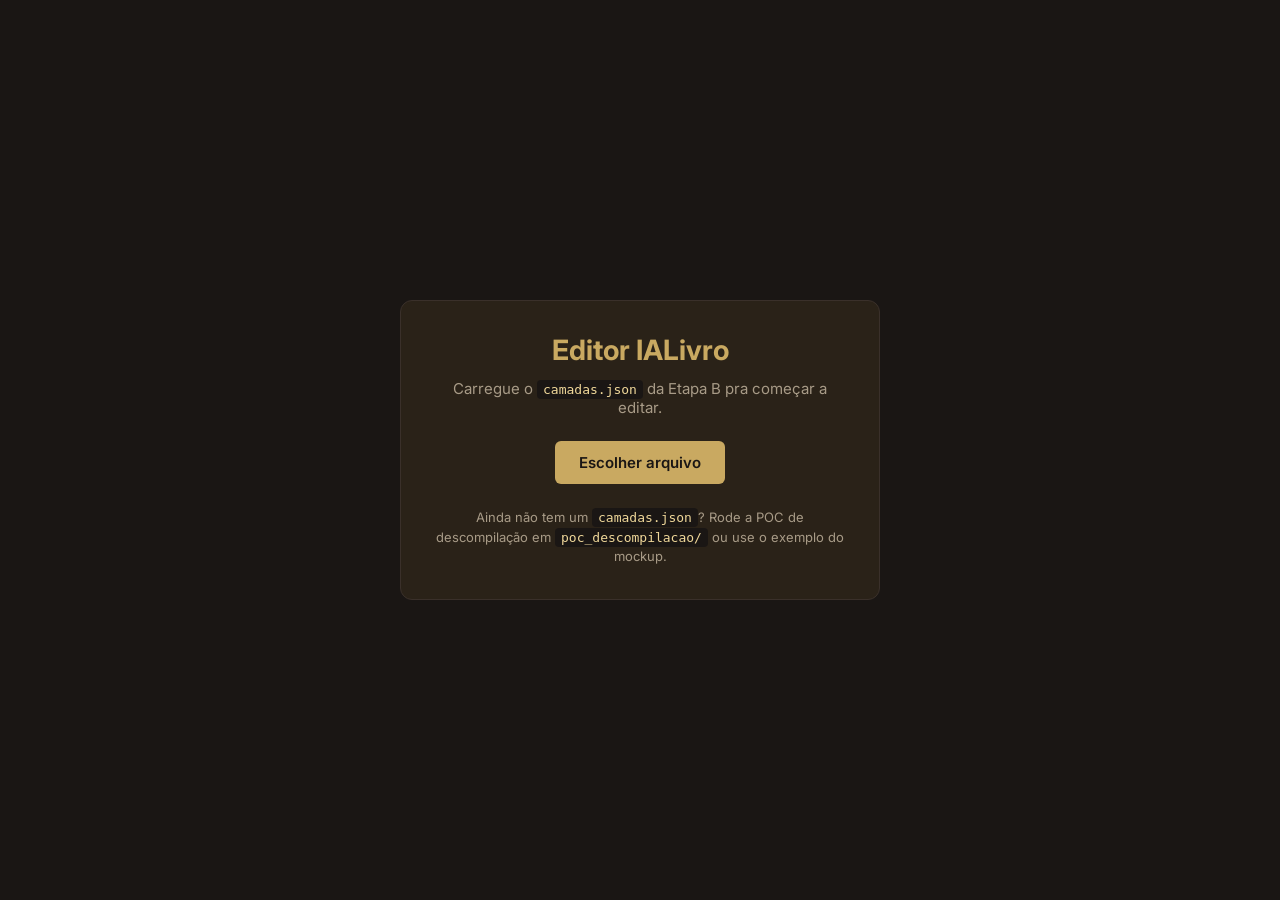
==== editor/frontend/index.html @ 53c4502d "Etapa C - mockup com design system + editor real funcional (C2-C5) MOCKUP atualizado (editor/mockup/" ====
<!DOCTYPE html>
<html lang="pt-BR">
<head>
  <meta charset="UTF-8">
  <meta name="viewport" content="width=device-width, initial-scale=1.0, maximum-scale=1.0, user-scalable=no">
  <title>Editor IALivro</title>
  <link rel="preconnect" href="https://fonts.googleapis.com">
  <link rel="preconnect" href="https://fonts.gstatic.com" crossorigin>
  <link href="https://fonts.googleapis.com/css2?family=Inter:wght@400;500;600;700&family=Work+Sans:wght@500;600&family=Cormorant+Garamond:wght@400;600&family=Source+Serif+Pro:wght@400;600&family=Cinzel:wght@500;700&family=Playfair+Display:wght@400;700&display=swap" rel="stylesheet">
  <link rel="stylesheet" href="css/tokens.css">
  <link rel="stylesheet" href="css/editor.css">
</head>
<body>

  <!-- TELA INICIAL: upload -->
  <div id="tela-upload" class="tela-upload">
    <div class="upload-box">
      <h1>Editor IALivro</h1>
      <p class="subtitulo">Carregue o <code>camadas.json</code> da Etapa B pra começar a editar.</p>

      <label for="input-arquivo" class="btn-upload">
        Escolher arquivo
        <input type="file" id="input-arquivo" accept=".json" hidden>
      </label>

      <p class="dica">
        Ainda não tem um <code>camadas.json</code>?
        Rode a POC de descompilação em <code>poc_descompilacao/</code>
        ou use o exemplo do mockup.
      </p>
    </div>
  </div>

  <!-- TELA EDITOR: aparece depois do upload -->
  <header class="topbar" hidden id="topbar">
    <div class="topbar-esq">
      <div class="logo">IALivro</div>
      <div class="seletor-livro">
        <label for="sel-livro" class="seletor-livro-label">Livro</label>
        <select id="sel-livro" class="seletor-livro-select">
          <option value="1" data-cor="#B8860B">1 · Constitucional</option>
          <option value="2" data-cor="#1B305B">2 · Administrativo</option>
          <option value="3" data-cor="#2A6199">3 · AFO</option>
          <option value="4" data-cor="#284703">4 · Civil</option>
          <option value="5" data-cor="#88B257">5 · Processo Civil</option>
          <option value="6" data-cor="#6B1100">6 · Penal</option>
          <option value="7" data-cor="#FF1F1F">7 · Processo Penal</option>
          <option value="8" data-cor="#E85D04">8 · Trabalho</option>
          <option value="9" data-cor="#3891D6">9 · Adm. Geral</option>
          <option value="10" data-cor="#4B2FA8">10 · Ética</option>
          <option value="11" data-cor="#FA55A4">11 · Dir. Humanos</option>
        </select>
        <span id="livro-cor" class="livro-cor-amostra" title="Cor principal do livro"></span>
      </div>
    </div>
    <div class="actions">
      <button id="btn-toggle-bbox" class="btn-icone" title="Mostrar/esconder bboxes (Z)">👁</button>
      <button id="btn-desfazer" class="btn-icone" title="Desfazer (Ctrl+Z)" disabled>↺</button>
      <button id="btn-exportar" class="btn-primario" disabled>Exportar</button>
    </div>
  </header>

  <main class="palco" hidden id="palco">
    <div class="canvas-wrap">
      <svg id="canvas" viewBox="0 0 1024 1536" preserveAspectRatio="xMidYMid meet">
        <image id="img-fundo" x="0" y="0" width="1024" height="1536"/>
        <g id="grupo-bbox"></g>
      </svg>
    </div>
  </main>

  <aside class="painel" hidden id="painel">
    <div class="painel-cabecalho">
      <span id="painel-titulo">Toque numa camada</span>
      <button id="painel-fechar" class="btn-icone" hidden>✕</button>
    </div>
    <div class="painel-corpo" id="painel-corpo">
      <div class="vazio">
        <p>Toque numa camada da imagem pra editar.</p>
      </div>
    </div>
  </aside>

  <div id="toasts" class="toasts"></div>

  <script type="module" src="js/editor.js"></script>
</body>
</html>
---- editor/frontend/css/tokens.css ----
/* tokens.css — Design system do Editor IALivro (ETAPA_C_DESIGN.md §9) */

:root {
  /* Cores UI (chrome) */
  --bg: #1a1614;
  --painel-bg: #2a2218;
  --borda: #3a302a;
  --texto: #e8e0d0;
  --texto-fraco: #a89b87;
  --acento: #c9a961;
  --acento-claro: #f0d89a;

  /* Semânticas */
  --ok: #4ade80;
  --aviso: #facc15;
  --erro: #f87171;
  --info: #60a5fa;

  /* Bbox por tipo */
  --cor-texto-bbox: #4ade80;
  --cor-caixa-bbox: #60a5fa;
  --cor-icone-bbox: #fb923c;
  --cor-cena-bbox: #ec4899;
  --cor-linha-bbox: #facc15;

  /* Tipografia */
  --font-ui: 'Inter', system-ui, -apple-system, sans-serif;
  --font-xs: 11px;
  --font-sm: 13px;
  --font-base: 15px;
  --font-md: 17px;
  --font-lg: 20px;

  /* Espaçamento */
  --gap-1: 4px;
  --gap-2: 8px;
  --gap-3: 12px;
  --gap-4: 16px;
  --gap-6: 24px;
  --gap-8: 32px;

  /* Raio */
  --raio-sm: 4px;
  --raio-md: 6px;
  --raio-lg: 12px;

  /* Sombra */
  --sombra-suave: 0 2px 6px rgba(0,0,0,0.3);
  --sombra-forte: 0 4px 20px rgba(0,0,0,0.5);

  /* Cor do livro atual (define dinamicamente em JS) */
  --livro-cor: #B8860B;
}
---- editor/frontend/css/editor.css ----
/* ============================================================
   Editor IALivro — editor.css
   Componentes do design system. Variaveis em tokens.css.
   ============================================================ */

* { box-sizing: border-box; margin: 0; padding: 0; }

/* ============================================================
   TELA UPLOAD
   ============================================================ */
.tela-upload {
  position: fixed;
  inset: 0;
  background: var(--bg);
  display: flex;
  align-items: center;
  justify-content: center;
  padding: var(--gap-4);
  z-index: 50;
}
.upload-box {
  max-width: 480px;
  text-align: center;
  background: var(--painel-bg);
  border: 1px solid var(--borda);
  border-radius: var(--raio-lg);
  padding: var(--gap-8);
}
.upload-box h1 {
  color: var(--acento);
  font-size: 28px;
  margin-bottom: var(--gap-3);
}
.upload-box .subtitulo {
  color: var(--texto-fraco);
  margin-bottom: var(--gap-6);
  font-size: var(--font-base);
}
.upload-box code {
  background: var(--bg);
  padding: 2px 6px;
  border-radius: var(--raio-sm);
  font-family: ui-monospace, monospace;
  font-size: var(--font-sm);
  color: var(--acento-claro);
}
.btn-upload {
  display: inline-block;
  background: var(--acento);
  color: var(--bg);
  padding: var(--gap-3) var(--gap-6);
  border-radius: var(--raio-md);
  font-weight: 600;
  cursor: pointer;
  transition: background 120ms;
}
.btn-upload:hover { background: var(--acento-claro); }
.upload-box .dica {
  margin-top: var(--gap-6);
  font-size: var(--font-sm);
  color: var(--texto-fraco);
  line-height: 1.5;
}

body {
  background: var(--bg);
  color: var(--texto);
  font-family: var(--font-ui);
  font-size: var(--font-base);
  height: 100vh;
  display: grid;
  grid-template-rows: auto 1fr auto;
  overflow: hidden;
}

/* ============================================================
   TOPBAR
   ============================================================ */
.topbar {
  background: var(--painel-bg);
  border-bottom: 1px solid var(--borda);
  padding: var(--gap-2) var(--gap-4);
  display: flex;
  justify-content: space-between;
  align-items: center;
  gap: var(--gap-3);
  min-height: 60px;
}

.topbar-esq {
  display: flex;
  align-items: center;
  gap: var(--gap-4);
  flex-wrap: wrap;
}

.logo {
  font-weight: 700;
  font-size: var(--font-md);
  color: var(--acento);
  white-space: nowrap;
}

.badge {
  font-size: var(--font-xs);
  background: var(--borda);
  color: var(--texto-fraco);
  padding: 2px 7px;
  border-radius: var(--raio-sm);
  margin-left: var(--gap-2);
  font-weight: 400;
  text-transform: uppercase;
  letter-spacing: 0.5px;
}

.seletor-livro {
  display: flex;
  align-items: center;
  gap: var(--gap-2);
}

.seletor-livro-label {
  font-size: var(--font-xs);
  text-transform: uppercase;
  letter-spacing: 0.5px;
  color: var(--texto-fraco);
}

.seletor-livro-select {
  background: var(--bg);
  color: var(--texto);
  border: 1px solid var(--borda);
  padding: 6px 10px;
  border-radius: var(--raio-md);
  font-family: inherit;
  font-size: var(--font-sm);
  min-height: 36px;
  cursor: pointer;
}

.livro-cor-amostra {
  width: 24px;
  height: 24px;
  border-radius: var(--raio-sm);
  background: var(--livro-cor);
  border: 1px solid var(--borda);
}

.actions {
  display: flex;
  gap: var(--gap-2);
  align-items: center;
}

.btn-icone,
.btn-primario {
  background: var(--borda);
  color: var(--texto);
  border: none;
  border-radius: var(--raio-md);
  font-family: inherit;
  font-size: var(--font-base);
  cursor: pointer;
  min-height: 40px;
  display: inline-flex;
  align-items: center;
  justify-content: center;
  transition: background 120ms;
}

.btn-icone {
  min-width: 40px;
  padding: 0 var(--gap-2);
}

.btn-primario {
  padding: 0 var(--gap-4);
  background: var(--acento);
  color: var(--bg);
  font-weight: 600;
}

.btn-icone:hover { background: #4a3f33; }
.btn-primario:hover:not(:disabled) { background: var(--acento-claro); }
.btn-icone:active, .btn-primario:active { transform: scale(0.97); }
.btn-icone:disabled, .btn-primario:disabled { opacity: 0.4; cursor: not-allowed; }

/* ============================================================
   PALCO
   ============================================================ */
.palco {
  overflow: auto;
  display: flex;
  justify-content: center;
  align-items: flex-start;
  padding: var(--gap-3);
  background: #0d0a08;
}

.canvas-wrap {
  width: 100%;
  max-width: 720px;
  background: white;
  box-shadow: var(--sombra-forte);
}

#canvas {
  display: block;
  width: 100%;
  height: auto;
  touch-action: manipulation;
}

/* BBOX */
.bbox {
  fill: transparent;
  stroke-width: 3;
  cursor: pointer;
  transition: opacity 150ms;
}
.bbox.tipo-texto { stroke: var(--cor-texto-bbox); }
.bbox.tipo-caixa { stroke: var(--cor-caixa-bbox); }
.bbox.tipo-icone { stroke: var(--cor-icone-bbox); }
.bbox.tipo-cena { stroke: var(--cor-cena-bbox); }
.bbox.tipo-linha_divisoria { stroke: var(--cor-linha-bbox); }

.bbox:hover { fill: rgba(255,255,255,0.08); }

.bbox.selecionada {
  stroke-width: 5;
  fill: rgba(201,169,97,0.18);
}

#grupo-bbox.escondido .bbox { stroke-opacity: 0.18; }
#grupo-bbox.escondido .bbox:hover { stroke-opacity: 1; }

/* ============================================================
   PAINEL DE PROPRIEDADES
   ============================================================ */
.painel {
  background: var(--painel-bg);
  border-top: 1px solid var(--borda);
  max-height: 50vh;
  overflow-y: auto;
}

.painel-cabecalho {
  padding: var(--gap-3) var(--gap-4);
  border-bottom: 1px solid var(--borda);
  display: flex;
  justify-content: space-between;
  align-items: center;
  position: sticky;
  top: 0;
  background: var(--painel-bg);
  z-index: 5;
}

#painel-titulo {
  font-weight: 600;
  color: var(--acento-claro);
  font-size: var(--font-md);
  display: flex;
  align-items: center;
  gap: var(--gap-2);
  flex-wrap: wrap;
}

.painel-corpo { padding: var(--gap-4); }

.vazio {
  text-align: center;
  padding: var(--gap-8) var(--gap-3);
  color: var(--texto-fraco);
}

.vazio .dica {
  font-size: var(--font-xs);
  margin-top: var(--gap-2);
  opacity: 0.7;
}

/* ============================================================
   CAMPOS
   ============================================================ */
.campo { margin-bottom: var(--gap-4); }

.campo label {
  display: block;
  font-size: var(--font-xs);
  font-weight: 600;
  margin-bottom: var(--gap-1);
  color: var(--texto-fraco);
  text-transform: uppercase;
  letter-spacing: 0.5px;
}

.campo input[type="text"],
.campo textarea,
.campo select {
  width: 100%;
  background: var(--bg);
  border: 1px solid var(--borda);
  color: var(--texto);
  padding: 10px 12px;
  border-radius: var(--raio-md);
  font-size: var(--font-base);
  font-family: inherit;
  min-height: 44px;
}

.campo input[type="text"]:focus,
.campo textarea:focus,
.campo select:focus {
  outline: none;
  border-color: var(--acento);
}

.campo textarea {
  min-height: 80px;
  resize: vertical;
}

.campo-cor {
  display: flex;
  gap: var(--gap-2);
  align-items: center;
}
.campo-cor input[type="color"] {
  width: 50px;
  height: 44px;
  border: 1px solid var(--borda);
  border-radius: var(--raio-md);
  background: var(--bg);
  cursor: pointer;
  padding: 2px;
}
.campo-cor input[type="text"] {
  flex: 1;
  font-family: ui-monospace, "SF Mono", Menlo, monospace;
}

.campo-numero {
  display: flex;
  gap: var(--gap-2);
  align-items: center;
}
.campo-numero input[type="range"] {
  flex: 1;
  accent-color: var(--acento);
}
.campo-numero .valor {
  min-width: 50px;
  text-align: right;
  font-family: ui-monospace, monospace;
  font-size: var(--font-sm);
  color: var(--texto-fraco);
}

.linha-dupla {
  display: grid;
  grid-template-columns: 1fr 1fr;
  gap: var(--gap-3);
}

/* Preview de fonte */
.fonte-preview {
  margin-top: var(--gap-2);
  padding: var(--gap-3);
  background: var(--bg);
  border: 1px solid var(--borda);
  border-radius: var(--raio-md);
  text-align: center;
  font-size: 24px;
  min-height: 60px;
  display: flex;
  align-items: center;
  justify-content: center;
}

/* Famílias de fonte do catálogo */
.fonte-cormorant { font-family: 'Cormorant Garamond', serif; }
.fonte-source-serif { font-family: 'Source Serif Pro', serif; }
.fonte-inter { font-family: 'Inter', sans-serif; }
.fonte-work-sans { font-family: 'Work Sans', sans-serif; }
.fonte-cinzel { font-family: 'Cinzel', serif; letter-spacing: 0.05em; }
.fonte-playfair { font-family: 'Playfair Display', serif; }

/* ============================================================
   APAGAR (tripla P3)
   ============================================================ */
.acoes-apagar {
  border-top: 1px solid var(--borda);
  padding-top: var(--gap-4);
  margin-top: var(--gap-4);
  display: flex;
  gap: var(--gap-2);
}

.btn-apagar {
  flex: 1;
  border: none;
  padding: var(--gap-3) var(--gap-2);
  border-radius: var(--raio-md);
  font-size: var(--font-sm);
  font-weight: 600;
  cursor: pointer;
  display: flex;
  flex-direction: column;
  align-items: center;
  gap: 2px;
  min-height: 56px;
  font-family: inherit;
  transition: transform 100ms;
}

.btn-apagar small {
  font-size: var(--font-xs);
  font-weight: 400;
  opacity: 0.75;
}

.btn-apagar.verde { background: rgba(74,222,128,0.15); color: var(--ok); }
.btn-apagar.amarelo { background: rgba(250,204,21,0.15); color: var(--aviso); }
.btn-apagar.azul { background: rgba(96,165,250,0.15); color: var(--info); }
.btn-apagar:active { transform: scale(0.97); }

/* ============================================================
   TAG DE TIPO
   ============================================================ */
.tag-tipo {
  display: inline-block;
  font-size: var(--font-xs);
  font-weight: 600;
  padding: 3px 7px;
  border-radius: var(--raio-sm);
  text-transform: uppercase;
  letter-spacing: 0.5px;
}
.tag-tipo.tipo-texto { background: var(--cor-texto-bbox); color: #064e3b; }
.tag-tipo.tipo-caixa { background: var(--cor-caixa-bbox); color: #1e3a8a; }
.tag-tipo.tipo-icone { background: var(--cor-icone-bbox); color: #7c2d12; }
.tag-tipo.tipo-cena { background: var(--cor-cena-bbox); color: #831843; }
.tag-tipo.tipo-linha_divisoria { background: var(--cor-linha-bbox); color: #713f12; }

/* ============================================================
   TOASTS
   ============================================================ */
.toasts {
  position: fixed;
  top: 70px;
  right: var(--gap-3);
  display: flex;
  flex-direction: column;
  gap: var(--gap-2);
  z-index: 100;
  pointer-events: none;
}

.toast {
  padding: var(--gap-3) var(--gap-4);
  border-radius: var(--raio-md);
  background: var(--painel-bg);
  border-left: 3px solid var(--info);
  color: var(--texto);
  font-size: var(--font-sm);
  box-shadow: var(--sombra-forte);
  pointer-events: auto;
  animation: slide-in 200ms ease-out;
  max-width: 320px;
}
.toast.sucesso { border-left-color: var(--ok); }
.toast.aviso { border-left-color: var(--aviso); }
.toast.erro { border-left-color: var(--erro); }

@keyframes slide-in {
  from { transform: translateX(120%); opacity: 0; }
  to { transform: translateX(0); opacity: 1; }
}

/* ============================================================
   DESKTOP — painel à direita
   ============================================================ */
@media (min-width: 900px) {
  body {
    grid-template-rows: auto 1fr;
    grid-template-columns: 1fr 360px;
  }
  .topbar { grid-column: 1 / -1; }
  .palco { padding: var(--gap-6); }
  .canvas-wrap { max-width: 600px; }
  .painel {
    max-height: none;
    border-top: none;
    border-left: 1px solid var(--borda);
    overflow-y: auto;
  }
}

/* ============================================================
   FOCUS VISIBLE (acessibilidade)
   ============================================================ */
button:focus-visible,
input:focus-visible,
select:focus-visible,
textarea:focus-visible {
  outline: 2px solid var(--acento);
  outline-offset: 2px;
}
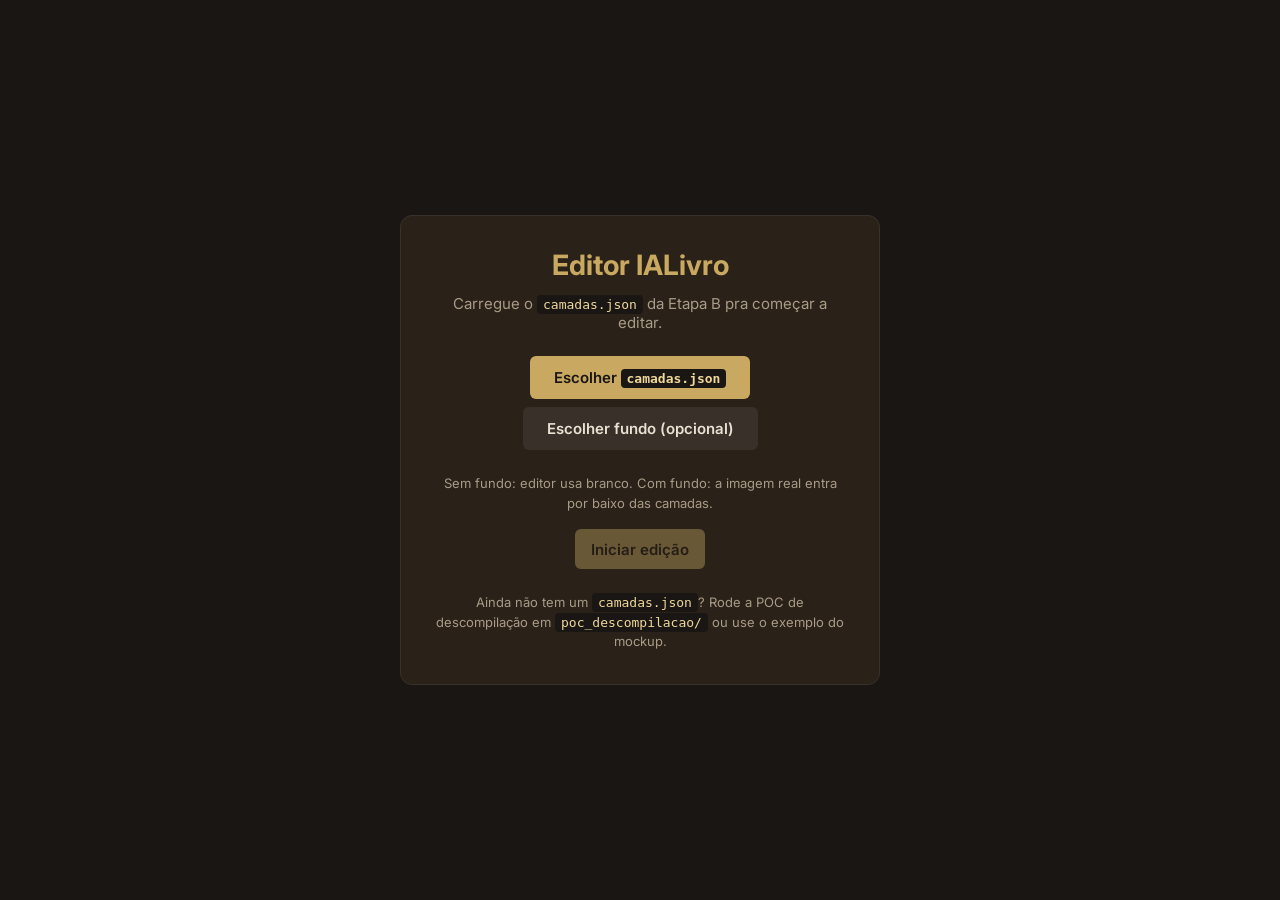
==== commit f549d87a: "Etapa C - C9 exportacao PNG/PDF funcional Backend renderiza o documento (fundo + camadas) com Pillow" ====
--- a/editor/frontend/index.html
+++ b/editor/frontend/index.html
@@ -19,9 +19,17 @@
       <p class="subtitulo">Carregue o <code>camadas.json</code> da Etapa B pra começar a editar.</p>
 
       <label for="input-arquivo" class="btn-upload">
-        Escolher arquivo
+        <span id="label-json">Escolher <code>camadas.json</code></span>
         <input type="file" id="input-arquivo" accept=".json" hidden>
       </label>
+
+      <label for="input-fundo" class="btn-upload secundario">
+        <span id="label-fundo">Escolher fundo (opcional)</span>
+        <input type="file" id="input-fundo" accept="image/png,image/jpeg" hidden>
+      </label>
+      <p id="fundo-info" class="dica">Sem fundo: editor usa branco. Com fundo: a imagem real entra por baixo das camadas.</p>
+
+      <button id="btn-iniciar" class="btn-primario" disabled style="margin-top: var(--gap-4);">Iniciar edição</button>
 
       <p class="dica">
         Ainda não tem um <code>camadas.json</code>?
--- a/editor/frontend/css/editor.css
+++ b/editor/frontend/css/editor.css
@@ -4,6 +4,8 @@
    ============================================================ */
 
 * { box-sizing: border-box; margin: 0; padding: 0; }
+
+[hidden] { display: none !important; }
 
 /* ============================================================
    TELA UPLOAD
@@ -55,6 +57,8 @@
   transition: background 120ms;
 }
 .btn-upload:hover { background: var(--acento-claro); }
+.btn-upload.secundario { background: var(--borda); color: var(--texto); margin-top: var(--gap-2); }
+.btn-upload.secundario:hover { background: #4a3f33; }
 .upload-box .dica {
   margin-top: var(--gap-6);
   font-size: var(--font-sm);
